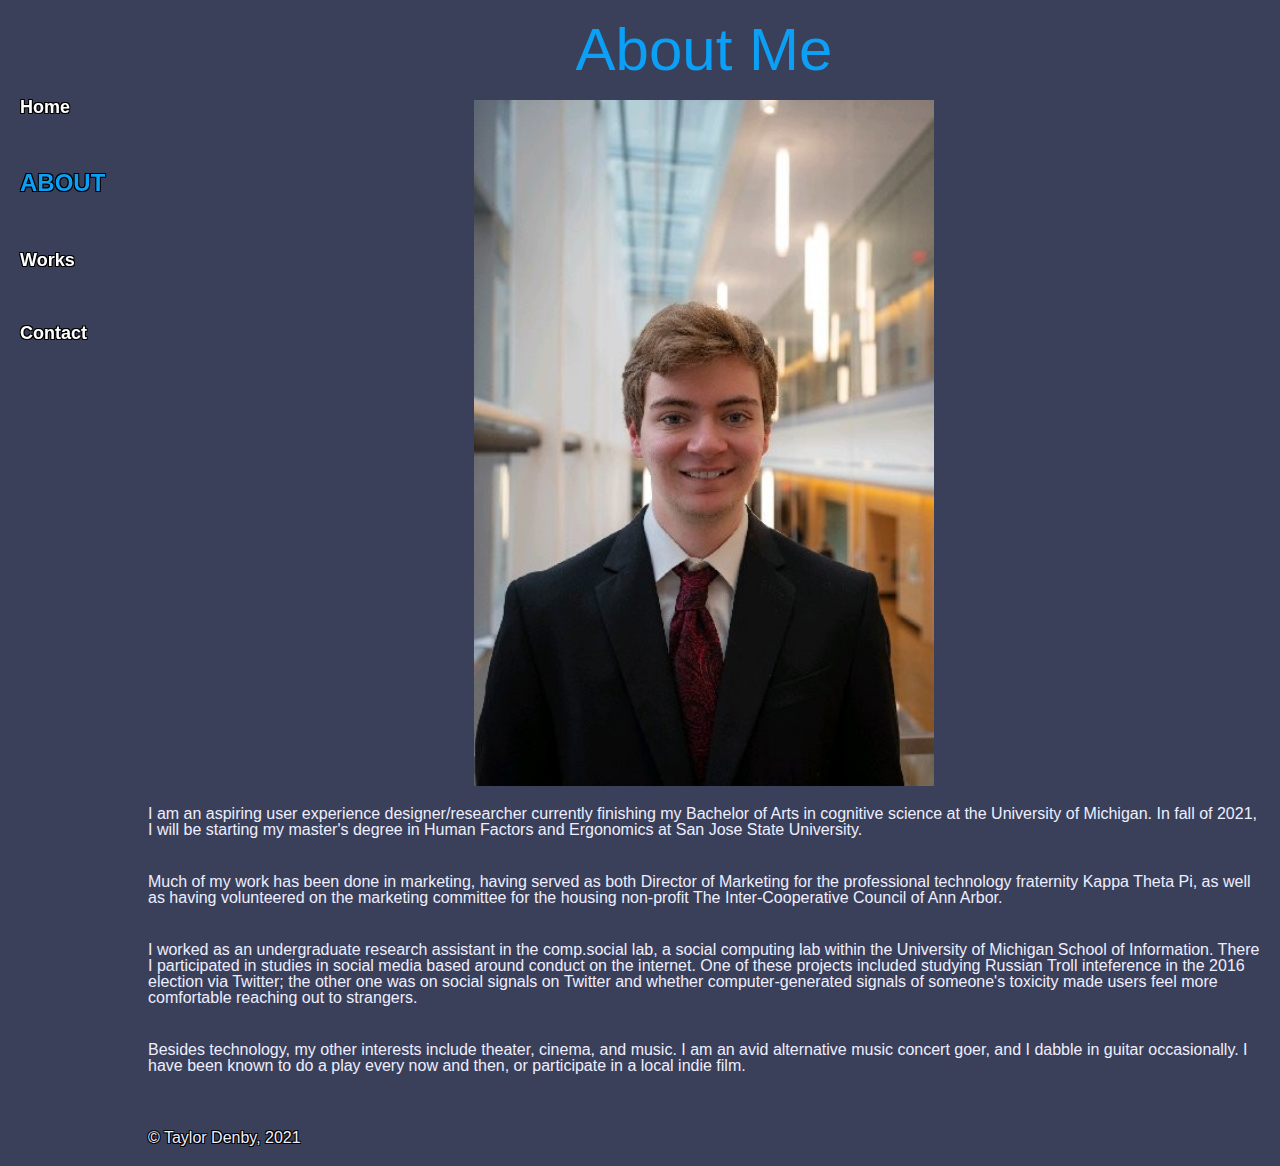
==== about.html @ 6353d57d "Add files via upload" ====
<!DOCTYPE html>
<html lang="en">
    <head>
        <meta charset="utf-8">
        <meta name="viewport" content="width=device-width, initial-scale=1.0">
        <link rel="shortcut icon" type="image/png" href="./images/blwhselfportrait.png"/>
        <link rel="stylesheet" type="text/css" href="css/html5reset.css">
        <link rel="stylesheet" type="text/css" href="css/style.css">
        <!-- Code help from https://www.w3schools.com/howto/howto_css_social_media_buttons.asp -->
        <link rel="stylesheet" href="https://cdnjs.cloudflare.com/ajax/libs/font-awesome/4.7.0/css/font-awesome.min.css">
        <title>About Me</title>
    </head>
    <body id = "aboutpage">
        <div class="skip"><a href="#main">Skip to Main Content</a></div>
        <div class = "topbar" id = "hamburgermenubar">
            <!--<button a class="icon" id = "hamburger">
                <i class="fa fa-bars"></i>
              </a>-->
              <div id="hamburger" class = "hamburger-btn">
                <div></div>
              </div>
        </div>
        <nav id = "navigation" class = "navclosed">
            <ul class = "nav_links" id = "navigation_links">
                <li id = "home" class = "nav_item"><a href="index.html">Home</a></li>
                <li id = "about" class = "nav_item"><a href="about.html">About</a></li>
                <li id = "works" class = "nav_item"><a href="works.html">Works</a></li>
                <li id = "contact" class = "nav_item"><a href="contact.html">Contact</a></li>
            </ul>
        </nav>
        <main>
            <h1>About Me</h1>
            <img id = "headshot" src="./images/headshot.png" alt="headshot"/>
            <p>I am an aspiring user experience designer/researcher currently finishing my Bachelor of Arts in cognitive science at the University of Michigan. In fall of 2021, I will 
                be starting my master's degree in Human Factors and Ergonomics at San Jose State University. <br><br> </p>
            <p>Much of my work has been done in marketing, having served as 
                both Director of Marketing for the professional technology fraternity Kappa Theta Pi, as well as having volunteered on the marketing committee for the 
                housing non-profit The Inter-Cooperative Council of Ann Arbor. <br><br> </p>
            <p>I worked as an undergraduate research assistant in the comp.social lab, a social computing lab within the University of Michigan School of Information. There I participated in
                studies in social media based around conduct on the internet. One of these projects included studying Russian Troll inteference in the 2016 election via Twitter; the other
                one was on social signals on Twitter and whether computer-generated signals of someone's toxicity made users feel more comfortable reaching out to strangers. <br><br>
            </p>
            <p>Besides technology, my other interests include theater, cinema, and music. I am an avid alternative music concert goer, and I dabble in guitar occasionally. 
                I have been known to do a play every now and then, or participate in a local indie film. <br><br>
            </p>
        </main>
        <script src="./js/jsforsite.js"></script>
    </body>
    <footer>
        <p>&copy; Taylor Denby, 2021</p>
    </footer>
---- css/style.css ----
html {
    scroll-behavior: smooth;
    box-sizing: border-box;
    color: #EEEEFF;
}

body, html {
    height: 100%;
    margin: 0;
    margin-bottom: 100px;
}

#homepage {
    /* background: url(../images/francis-bouffard-fRubchzIX_A-unsplash.jpg); */
    /* Image source: https://unsplash.com/photos/fRubchzIX_A */
    background: url(../images/pexels-anni-roenkae-2868948-2.jpg);
    /* background-color: #0B0C10; */
    /* background-position: center; */
    background-size: cover;
    height: 100%;
}

#aboutpage, #contactpage, #workspage {
    /*background-color: #0B0C10; */
    background-color: #3A405A; 
    /* background-color: #254E70; */
    /* background-color: #0A122A; */
    /* background-color: #020827; */
}

.nav_links{
	display: flex;
    flex-direction: column;
    justify-content: space-around;
    text-decoration: none; 
    font-weight: bold;
    top: 300px;
    width: 100%;

}

p {
    margin: 20px;
}

nav {
    /* background-color: rgba(27, 35, 43, 0.658); */
    margin: 0;
    padding: 0;
    display: block;
    width: 100%;
    /* background-color: #A1869E; */
    /* background-color: #007EA7; */
    /* background-color: #03114F; */
    /* background-color: #467599; */
    /* background-color: #EDA2C0; */
    /* background-color: #9A1D4F; */
    background-color: #A1869E;
    position: absolute;
    z-index: 300;
}

/* .navcontainer {
    display: none;
    height: 0px;
    top: 0;
    transition: 3s;
} */

/*hamburger menu stuff */

/* #hamburger {
    top: 0;
    right: 0;
    margin-top: 5px;
    margin-bottom: 5px;
    left: 0;
    background-color: #DFFDFF;
    color: black;
    border: none;
    font-size: xx-large;
    text-shadow: none;

    
} */

/* following animation code is from https://w3bits.com/animated-menu-icon-css/ modified to fit project*/

#hamburger {
    width: 40px;
    position: absolute;
    top: 0;
    margin-left: 3px;
    margin-top: 1px;
    cursor: pointer;
    z-index: 301;
}
  
#hamburger:after, #hamburger:before, #hamburger div {
    /* background-color: #3A405A; */
    /* background-color: #C7E8F3; */
    background-color: #3A405A;
    border-radius: 6px;
    content: '';
    display: block;
    height: 5px;
    margin: 7px 0;
    transition: all .2s ease-in-out;
    animation-play-state: paused; 
    animation-fill-mode:backwards;
}

/* #hamburger:active:before {
    transform: translateY(12px) rotate(135deg);
    animation-fill-mode: forwards;
    animation-play-state: running;
}
  
#hamburger:active:after {
    transform: translateY(-12px) rotate(-135deg);
    animation-fill-mode: forwards;
    animation-play-state: running;
}
  
#hamburger:active div {
    transform: scale(0);
    animation-fill-mode: forwards;
    animation-play-state: paused;
} */

#hamburger.open::before {
    transform: translateY(12px) rotate(135deg);
    animation-fill-mode: forwards;
    animation-play-state: running;
}

#hamburger.open::after {
    transform: translateY(-12px) rotate(-135deg);
    animation-fill-mode: forwards;
    animation-play-state: running;
}

#hamburger.open div {
    transform: scale(0);
    animation-fill-mode: forwards;
    animation-play-state: paused;
}

.topbar {
    /* background-color: #DFFDFF; */
    height: 50px;
    background-color: #A1869E; 
    /* background-color: #8E6C88; */
    z-index: 302;
}

.nav_links a {
    text-decoration: none; 
    color: white;
    text-shadow: 
    -1px -1px 0 #000,
    -1px 1px 0 #000,
    1px -1px 0 #000,
    1px 1px 0 #000;
}

#homepage .nav_links #home a {
    font-weight: bold;
    font-size:50px;
    /* text-decoration:underline; */
    /* color: #0b9ff5; */
    color: #0B9FF5;
}

#aboutpage .nav_links #about a {
    font-weight: bold;
    font-size:50px;
    /* text-decoration:underline; */
    color: #0B9FF5;
}

#contactpage .nav_links #contact a {
    font-weight: bold;
    font-size:50px;
    /* text-decoration:underline; */
    /* color: #0b9ff5; */
    color: #0B9FF5;
}

#workspage .nav_links #works a {
    font-weight: bold;
    font-size:50px;
    /* text-decoration:underline; */
    color: #0B9FF5;
}

.skip a{
    background: white;
    left: 0;
    padding: 7px;
    -webkit-transition: top 1s ease-out;
    transition: top 1s ease-out;
    z-index: 1;
    position: absolute;
    top: -50px;
}
.skip a:focus {
    position: absolute;
    top: -10px;
}

h1{
    font-size: 60px;
    margin: 20px;
    text-align: center;
    font-weight: lighter;
    /* color: #C2948A; */
    color: #0B9FF5;
}

#homepage h1 {
    color: white;
    text-shadow: 
    -1px -1px 0 #000,
    -1px 1px 0 #000,
    1px -1px 0 #000,
    1px 1px 0 #000;
    top: 50px;
}

#selfportrait {
    display: block;
    margin-left: auto;
    margin-right: auto;
}

#headshot {
    display: block;
    width: 40%;
    height: auto;
    max-width: 100%;
    margin-top: auto;
    margin-bottom: auto;
    margin-left: auto;
    margin-right: auto;
}

footer {
    bottom: 0;
    margin-top: -50;
    width: 100%;
    overflow: hidden;
    text-shadow: 
    -1px -1px 0 #000,
    -1px 1px 0 #000,
    1px -1px 0 #000,
    1px 1px 0 #000;

}

#homepage footer {
    position: fixed;
}

body {
    font-family: "Nanum Gothic", sans-serif;
}

#homepage h2 {
    font-weight: lighter;
    text-align: center;
    margin-top: 20px;
    font-size: 20px;
    line-height: 1.5;
    /*color: #0b9ff5; */
    color: white;
    text-shadow: 
    -1px -1px 0 #000,
    -1px 1px 0 #000,
    1px -1px 0 #000,
    1px 1px 0 #000;
}

h2 {
    font-weight: lighter;
    text-align: center;
    margin-top: 20px;
    font-size: 20px;
    line-height: 1.5;
    color: white;
}

/* Works */

.container {
    display: grid;
    grid-template-columns: repeat(1, 80vw);
    justify-content: center;
    grid-gap: 5px;
    position: relative;
}

.grid-image img:hover {
    opacity: 55%;
}

.grid-image img {
    display: block;
    max-width: 100%;
    min-height: 100%;
    object-fit: cover;
    min-width: 100%;
    max-height: 100%;
    cursor: pointer;
    position: relative;
}

/* End works */

/* Contact Form */

input[type=text], select, textarea {
    width: 50%;
    padding: 10px;
    border-radius: 4px;
    box-sizing: border-box;
    margin-bottom: 20px;
}

label {
    display: inline-block;
    margin-bottom: 2px;

}

#message {
    width: 80%;
    height: 20vh;
    padding: 10px;
    border-radius: 4px;
    box-sizing: border-box;
    margin-bottom: 20px;
    resize: vertical;
}

#email {
    width: 50%;
    padding: 10px;
    border-radius: 4px;
    box-sizing: border-box;
    resize: vertical;
    margin-bottom: 20px;
}

#photo-caption {
    justify-content: center;
    display: grid;
    grid-template-columns: 80vw;
    grid-template-rows: 20vh 70vh 20vh 20vh;

    grid-template-areas: 'question'
                         'photo'
                         'contact'
                         'socialmedia';

    position: relative;
    grid-gap: 30px;
    width: 90%;
    /* margin-left: 200px; */
}

#question {
    position: relative;
    grid-area: question;
    font-size: 4vw;
}

#contactme {
    text-align: center;
    color: #0b9ff5;
    grid-area: contact;
    font-size: 4vw;
}

 #casualphoto{
    grid-area: photo;
    display: block;
    background-image: url(../images/casualphoto.jpg);
    background-position: center;
    background-size: cover;
 }

 #socialmedialinks {
    grid-area: socialmedia;
    text-align: center;

}

#submitbutton {
    border: none;
    background-color: #0B9FF5;
    color: white;
    display: inline-block;
    border-radius: 5px;
    font-size: 20px;
    padding: 10px;
}

/*code for .fa styles from w3 schools https://www.w3schools.com/howto/howto_css_social_media_buttons.asp */

.fa {
    padding: 20px;
    font-size: 30px;
    width: 30px;
    text-align: center;
    text-decoration: none;
    margin: 5px 2px;
    border-radius: 50%;
}

.fa-google {
    background: #dd4b39;
    color: white;
}

  .fa-youtube {
    background: #bb0000;
    color: white;
}

  .fa-instagram {
    background: #125688;
    color: white;
}

.fa-linkedin {
    background: #007bb5;
    color: white;
  }



    /*display: block;
    margin-left: auto;
    margin-right: auto;
    width: auto;
    max-width: 10vw;
    height: auto;
    max-height: 25vh;
    position: relative; 

    display: block;
    max-width: 100%;
    min-height: 100%;
    object-fit: cover;
    min-width: 100%;
    max-height: 100%;
    cursor: pointer;
    position: relative; 
} */

/*end contact form */

nav.slideopen {
    top: 0px;
}

nav.slideclosed {
    top: -300px;
}

/* .navigation:active {
    /* translate: margin-top 5s;
    transition: all 350ms $easing; 
} */

/* @keyframes slideout {
    0% {
        top: 0;
    }
    100% {
        top: 300px;
    }
} */

@media only screen and (max-width: 768px) {
    /* For mobile: */
    .nav_links {
        align-items: center;
        height: 300px;
        font-size: 30px;
        justify-content: space-around;
        
    }

    nav {
        height: 300px;
        top: -300px;
        transition: 0.3s;

    }

    input[type=text], select, textarea {
        margin: 20px;
    }
    
    label {
        margin: 20px;
    
    }
    
    #message {
        margin: 20px;
    }
    
    #email {
        margin: 20px;
    }

    #submitbutton {
        margin: 20px;
        margin-top: 5px;
    }
  
    label {
        margin-bottom: 5px;
    }
    
  }


  @media only screen and (min-width: 768px) {
    /* For tablet: */
    #hamburger {
        display: none;
    }

    .nav_item {
        display: block;
    }

    .nav_links {
        flex-direction: row;
        font-size: large;
    }

    nav {
        margin-top: 20px;
        margin-bottom: 50px;
        position: relative;
        background: none;
    }

    .navcontainer {
        display: block;
    }

    .container {
        grid-template-columns: repeat(2, 40vw);
        grid-template-rows: 50vh 50vh 50vh 50vh 50vh;
    }

    #homepage .nav_links #home a {
        font-size: x-large;
        text-transform: uppercase;
    }
    
    #aboutpage .nav_links #about a {
        font-size: x-large;
        text-transform: uppercase;
    }
    
    #contactpage .nav_links #contact a {
        font-size: x-large;
        text-transform: uppercase;
    }
    
    #workspage .nav_links #works a {
        font-size: x-large;
        text-transform: uppercase;
    }


    .topbar {
        display: none;
    }

    /* #casualphoto {
        max-width: 30vw;
        max-height: 70vh;
    } */

    .nav_item a:hover {
        /* color: #C2948A; */
        /* color: #03F7EB; */
        text-decoration: underline;
        color: #0B9FF5;
    }

    #question {
        font-size: 3.5vw;
    }

    #photo-caption {
        grid-template-columns: 5vw 5vw 10vw 10vw 10vw 10vw 10vw 10vw;
        grid-template-rows: 60vh 15vh;

        grid-template-areas: 'photo photo photo question question contact contact contact'
                         'photo photo photo question question socialmedia socialmedia socialmedia';
        margin: 50px;
        overflow: hidden;
    }

    #casualphoto {
        overflow: hidden;
    }

    #contactme {
        font-size: 4vw;
        text-align: center;
    }

    #contactform{
        position: relative;
        margin-left: 50px;
    }

    .fa {
        font-size: 20px;
        width: 20px;
    }

    
  }

  @media only screen and (min-width: 1200px) {
      /*For desktop: */
    nav {
        position: fixed;
        top: 50px;
        overflow-x: hidden; /* Disable horizontal scroll */
        min-width: 0;
        flex: auto;
        height: 300px;
        background: none;
        display: block;
        
    }

    #aboutpage main, #contactpage main, #workspage main {
        padding: 0px;
        margin-left: 10%;
    }

    #aboutpage nav, #contactpage nav, #workspage nav {
        width: 10%;
        height:fit-content;
    }

    #aboutpage footer, #contactpage footer, #workspage footer {
        margin-left: 10%;
        height:fit-content;
    }

    .nav_links{
        margin-left: 20px;
        height: 300px;
        display: flex;
        flex-direction: column;
        align-content: space-between;
        text-decoration: none;   
        align-items: flex-start;
        font-size: large;
    
    }

    .navclosed {
        display: block;
        height: 300px;
    }

    #homepage main {
        top: 50px;
    }

    #workspage .container {
        margin-left: auto;
    }

    .main {
        margin-left: 160px; /* Same as the width of the sidebar */
        padding: 0px 10px;
      }

    #hamburger {
        display: none;
    }

    .container {
        grid-template-columns: repeat(3, 30vw);
        grid-template-rows: 30vw 30vw 30vw;
    }

    .topbar {
        display: none;
    }

    /* #casualphoto {
        max-width: 30vw;
        max-height: 70vh;
    } */

    .nav_item a:hover {
        /* color: #C2948A; */
        /* color: #03F7EB; */
        text-decoration: underline;
        color: #0B9FF5;
    }

    #question {
        font-size: 2.5vw;
    }

    #contactme {
        font-size: 3vw;
    }
  }
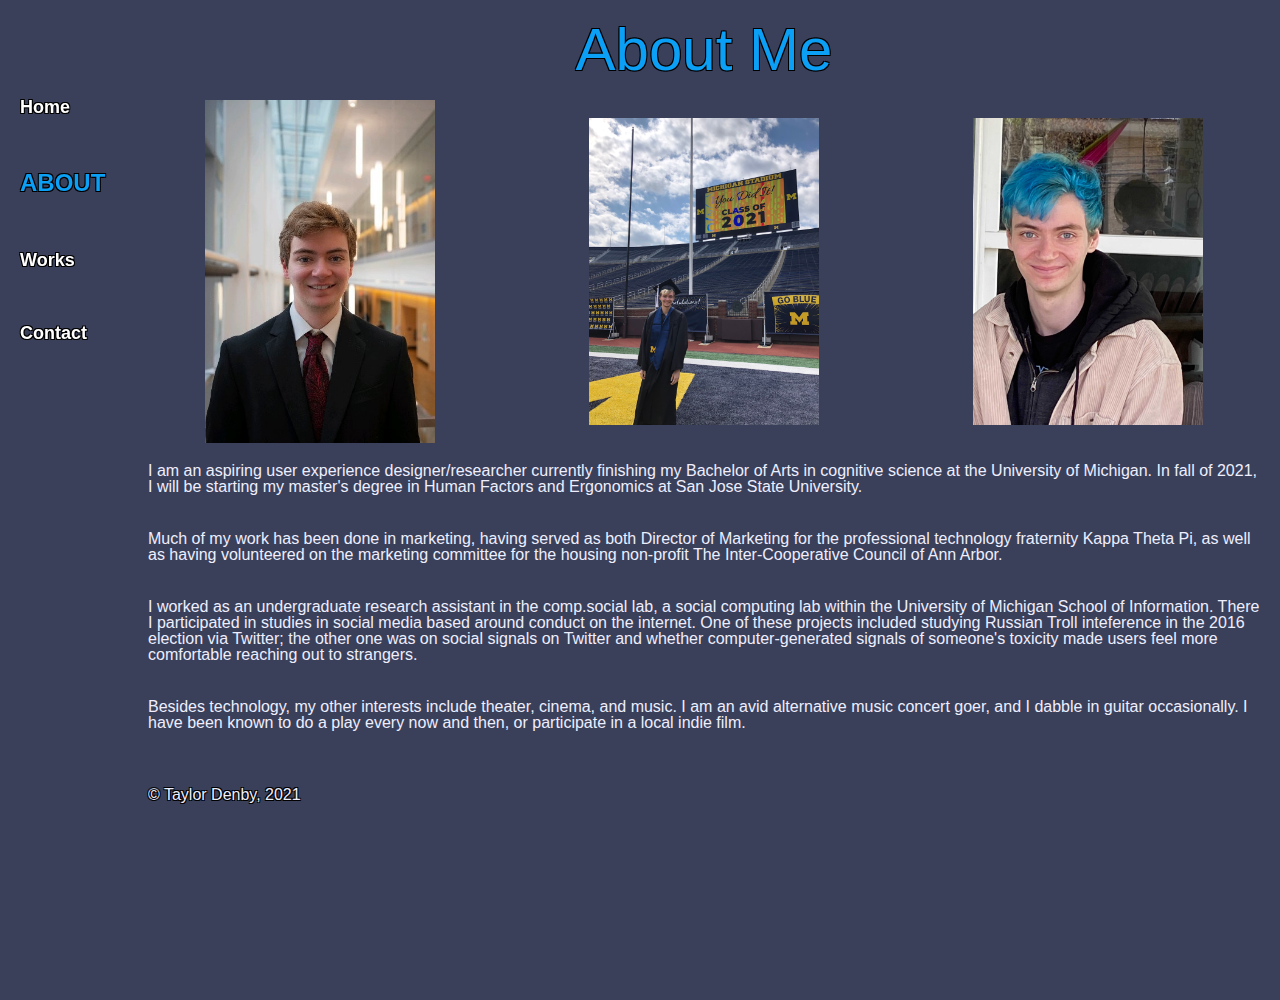
==== commit 0b36c989: "Add files via upload" ====
--- a/about.html
+++ b/about.html
@@ -1,6 +1,15 @@
 <!DOCTYPE html>
 <html lang="en">
     <head>
+        <!-- Global site tag (gtag.js) - Google Analytics -->
+        <script async src="https://www.googletagmanager.com/gtag/js?id=G-P4V81C1YDG"></script>
+        <script>
+            window.dataLayer = window.dataLayer || [];
+            function gtag(){dataLayer.push(arguments);}
+            gtag('js', new Date());
+
+            gtag('config', 'G-P4V81C1YDG');
+        </script>
         <meta charset="utf-8">
         <meta name="viewport" content="width=device-width, initial-scale=1.0">
         <link rel="shortcut icon" type="image/png" href="./images/blwhselfportrait.png"/>
@@ -16,7 +25,7 @@
             <!--<button a class="icon" id = "hamburger">
                 <i class="fa fa-bars"></i>
               </a>-->
-              <div id="hamburger" class = "hamburger-btn">
+              <div id="hamburger" class = "hamburger-btn" tabindex="0">
                 <div></div>
               </div>
         </div>
@@ -30,7 +39,11 @@
         </nav>
         <main>
             <h1>About Me</h1>
-            <img id = "headshot" src="./images/headshot.png" alt="headshot"/>
+            <div id = "flex2">
+                <img id = "headshot" src="./images/headshot.png" alt="headshot"/>
+                <img id = "headshot" src="./images/IMG_4115.jpg" alt="headshot"/>
+                <img id = "headshot" src="./images/bluehair.JPG" alt="headshot"/>
+            </div>
             <p>I am an aspiring user experience designer/researcher currently finishing my Bachelor of Arts in cognitive science at the University of Michigan. In fall of 2021, I will 
                 be starting my master's degree in Human Factors and Ergonomics at San Jose State University. <br><br> </p>
             <p>Much of my work has been done in marketing, having served as 
@@ -42,7 +55,8 @@
             </p>
             <p>Besides technology, my other interests include theater, cinema, and music. I am an avid alternative music concert goer, and I dabble in guitar occasionally. 
                 I have been known to do a play every now and then, or participate in a local indie film. <br><br>
-            </p>
+                </p>
+            </div>
         </main>
         <script src="./js/jsforsite.js"></script>
     </body>
--- a/css/style.css
+++ b/css/style.css
@@ -96,6 +96,10 @@
     cursor: pointer;
     z-index: 301;
 }
+
+/* #hamburger:focus {
+    outline: 2px solid;
+} */
   
 #hamburger:after, #hamburger:before, #hamburger div {
     /* background-color: #3A405A; */
@@ -217,6 +221,11 @@
     font-weight: lighter;
     /* color: #C2948A; */
     color: #0B9FF5;
+    text-shadow:
+        -1px -1px 0 #000,
+        -1px 1px 0 #000,
+        1px -1px 0 #000,
+        1px 1px 0 #000;
 }
 
 #homepage h1 {
@@ -237,9 +246,10 @@
 
 #headshot {
     display: block;
-    width: 40%;
+    /* width: 40vw;
+    height: 30vh; */
+    width: 75%;
     height: auto;
-    max-width: 100%;
     margin-top: auto;
     margin-bottom: auto;
     margin-left: auto;
@@ -257,6 +267,10 @@
     1px -1px 0 #000,
     1px 1px 0 #000;
 
+}
+
+#homepage main {
+    top: 200px;
 }
 
 #homepage footer {
@@ -296,8 +310,9 @@
 .container {
     display: grid;
     grid-template-columns: repeat(1, 80vw);
+    grid-template-rows: 80vw 80vw 80vw 80vw 80vw 80vw 80vw 80vw 80vw;
     justify-content: center;
-    grid-gap: 5px;
+    grid-gap: 50px;
     position: relative;
 }
 
@@ -312,6 +327,8 @@
     object-fit: cover;
     min-width: 100%;
     max-height: 100%;
+    height: 80vw;
+    width: 80vw;
     cursor: pointer;
     position: relative;
 }
@@ -437,6 +454,12 @@
 .fa-linkedin {
     background: #007bb5;
     color: white;
+  }
+
+  .fa:hover {
+    opacity: 55%;
+    border-width: 1px;
+    border-style: groove;
   }
 
 
@@ -484,6 +507,81 @@
     }
 } */
 
+#flex2 {
+    display: flex;
+    flex-wrap: wrap;
+    justify-content: center;
+}
+
+/* Begin flip card (code used from https://www.w3schools.com/howto/howto_css_flip_card.asp)*/
+
+.card {
+    background-color: transparent;
+    /* width: 300px;
+    height: 200px; 
+    max-width: 100%; */
+    width: 80vw;
+    height: 80vh;
+    perspective: 1000px; /* Remove this if you don't want the 3D effect */
+}
+
+.card-inner {
+    position: relative;
+    width: 80vw;
+    height: 80vw;
+    text-align: center;
+    transition: transform 0.8s;
+    transform-style: preserve-3d;
+}
+
+.card.is-flipped .card-inner{
+    transform: rotateY(180deg);
+}
+
+.grid-image, .flip-image-back {
+    position: absolute;
+    /* width: 100%;
+    height: 100%; */
+    width: 80vw;
+    height: 80vw;
+    -webkit-backface-visibility: hidden; /* Safari */
+    backface-visibility: hidden;
+}
+
+.grid-image {
+    background-color: #bbb;
+    color: black;
+}
+
+.flip-image-back {
+    background-color: #0B9FF5;
+    color: #EEEEFF;
+    transform: rotateY(180deg);
+    opacity: 95%;
+}
+
+.flip-image-back p {
+    font-size: 3.75vw;
+}
+
+.flip-image-back h1 {
+    color: #A1869E;
+    font-weight: bold;
+    text-shadow: 
+    -1px -1px 0 #000,
+    -1px 1px 0 #000,
+    1px -1px 0 #000,
+    1px 1px 0 #000;
+}
+
+.card:focus .card-inner {
+    transform: rotateY(180deg);
+}
+
+
+
+/* Media Queries */
+
 @media only screen and (max-width: 768px) {
     /* For mobile: */
     .nav_links {
@@ -558,7 +656,8 @@
 
     .container {
         grid-template-columns: repeat(2, 40vw);
-        grid-template-rows: 50vh 50vh 50vh 50vh 50vh;
+        grid-template-rows: 40vw 40vw 40vw 40vw 40vw;
+        grid-gap: 20px;
     }
 
     #homepage .nav_links #home a {
@@ -631,6 +730,52 @@
         width: 20px;
     }
 
+    .card:hover .card-inner {
+        transform: rotateY(180deg);
+    }
+
+        /* card, see earlier for code source */
+
+    .card {
+        /* width: 300px;
+        height: 200px; 
+        max-width: 100%; */
+        width: 40vw;
+        height: 40vw;
+    }
+        
+    .card-inner {
+        width: 40vw;
+        height: 40vh;
+    }
+        
+    .grid-image, .flip-image-back {
+        /* width: 100%;
+        height: 100%; */
+        width: 40vw;
+        height: 40vw;
+    }
+
+    .flip-image-back p {
+        font-size: 1.5vw;
+    }
+
+    .flip-image-back {
+        background-color: #0B9FF5;
+    }
+
+    .flip-image-back h1 {
+        color: #3A405A;
+        text-shadow: 
+            -1px -1px 0 #000,
+            -1px 1px 0 #000,
+            1px -1px 0 #000,
+            1px 1px 0 #000;
+    }
+
+    #headshot {
+        width: 20%;
+    }
     
   }
 
@@ -700,6 +845,7 @@
     .container {
         grid-template-columns: repeat(3, 30vw);
         grid-template-rows: 30vw 30vw 30vw;
+        grid-gap: 10px;
     }
 
     .topbar {
@@ -725,4 +871,44 @@
     #contactme {
         font-size: 3vw;
     }
+
+    /* card, see earlier for code source */
+
+    .card {
+        /* width: 300px;
+        height: 200px; 
+        max-width: 100%; */
+        width: 30vw;
+        height: 30vh;
+    }
+    
+    .card-inner {
+        width: 30vw;
+        height: 30vh;
+    }
+    
+    .grid-image, .flip-image-back {
+        /* width: 100%;
+        height: 100%; */
+        width: 30vw;
+        height: 30vw;
+    }
+
+    .flip-image-back p {
+        font-size: 1.25vw;
+    }
+
+    .flip-image-back {
+        background-color: #0B9FF5;
+    }
+
+    .flip-image-back h1 {
+        color: #3A405A;
+        text-shadow: 
+            -1px -1px 0 #000,
+            -1px 1px 0 #000,
+            1px -1px 0 #000,
+            1px 1px 0 #000;
+    }
+
   }